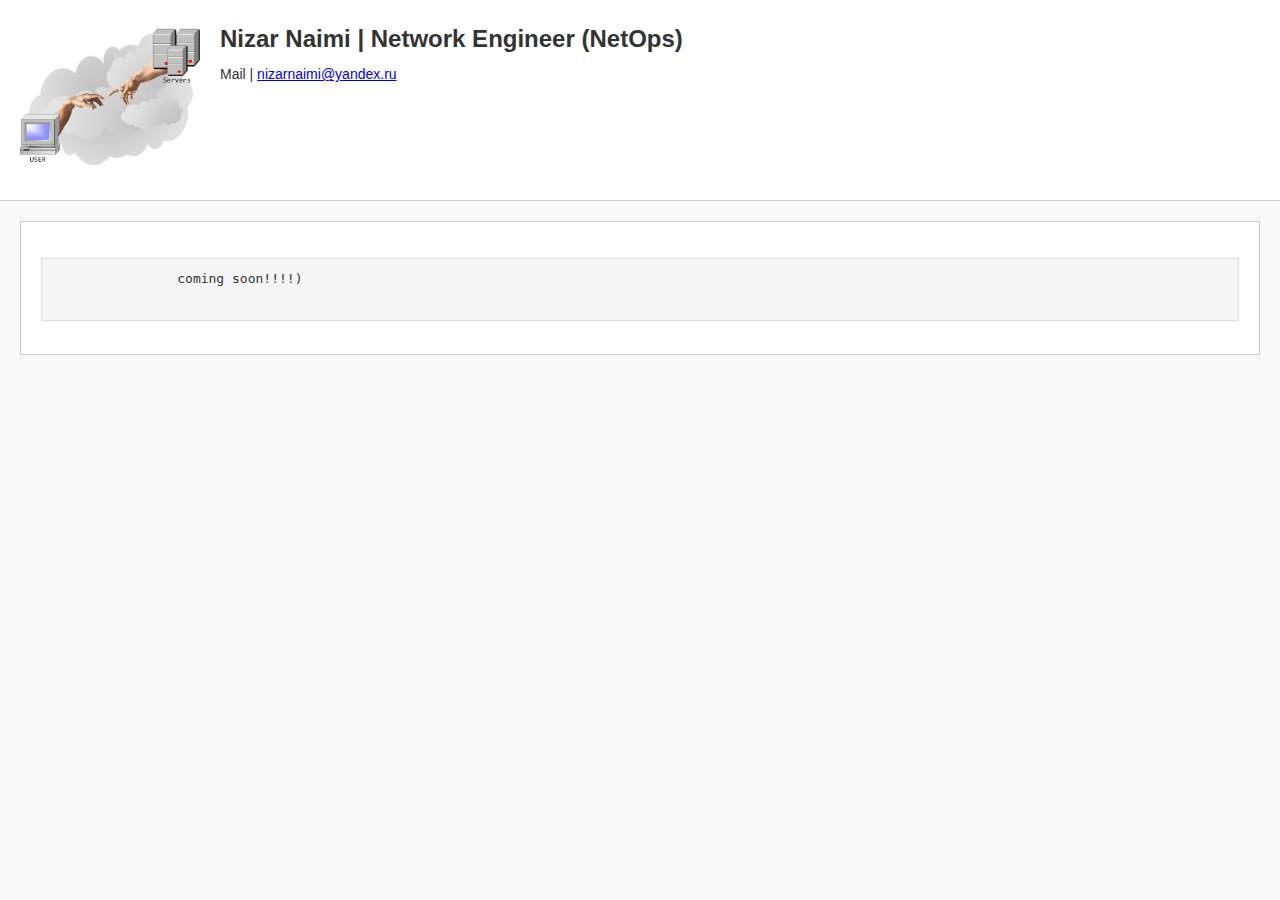
==== L2.html @ 7221589c "init and add site files" ====
<!DOCTYPE html>
<html lang="ru">
<head>
    <meta charset="UTF-8">
    <meta name="viewport" content="width=device-width, initial-scale=1.0">
    <title>Nizar Naimi</title>
    <link rel="stylesheet" href="styles_labs.css">
</head>
<body>
    <header>
        <div class="logo">
            <a href="index.html"><img src="image/logo.png" alt="Logo"></a>
        </div>
        <div class="header-title">
            <h1>Nizar Naimi | Network Engineer (NetOps)</h1>
            <p>
                Mail |
                <a href="mailto:nizarnaimi@yandex.ru">nizarnaimi@yandex.ru</a><br>
            </p>
        </div>
    </header>
    <main>
        <article>
            <p>

            </p>
            <pre class="diagram">
                coming soon!!!!)
            </pre>
        </article>
    </main>
</body>
</html>
---- styles_labs.css ----
/* Общие стили */
body {
    font-family: Arial, sans-serif;
    margin: 0;
    padding: 0;
    line-height: 1.6;
    color: #333;
    background-color: #f9f9f9;
}

/* Шапка */
header {
    display: flex;
    align-items: flex-start;
    padding: 20px;
    background-color: #fff;
    border-bottom: 1px solid #ccc;
}

.logo img {
    max-width: 180px;
    height: auto;
}

.header-title {
    margin-left: 20px;
}

.header-title h1 {
    font-size: 24px;
    margin: 0;
}

.header-title p {
    font-size: 14px;
    margin: 5px 0 0;
}

/* Основная часть */
main {
    display: flex;
    padding: 20px;
}


/* Контент с ползунком */
article {

   flex: 3; 
   margin: auto;
   max-width:1300px;
   padding: 20px;
   background-color: #fff;
   border: 1px solid #ccc;
   max-height: 600px; /* Максимальная высота контента */
   overflow-y: auto; /* Вертикальный скролл */
   overflow-x: hidden; /* Убираем горизонтальный скролл */
}

.diagram {
    background-color: #f5f5f5;
    padding: 10px;
    border: 1px solid #ddd;
    font-family: monospace;
    white-space: pre-wrap;
}
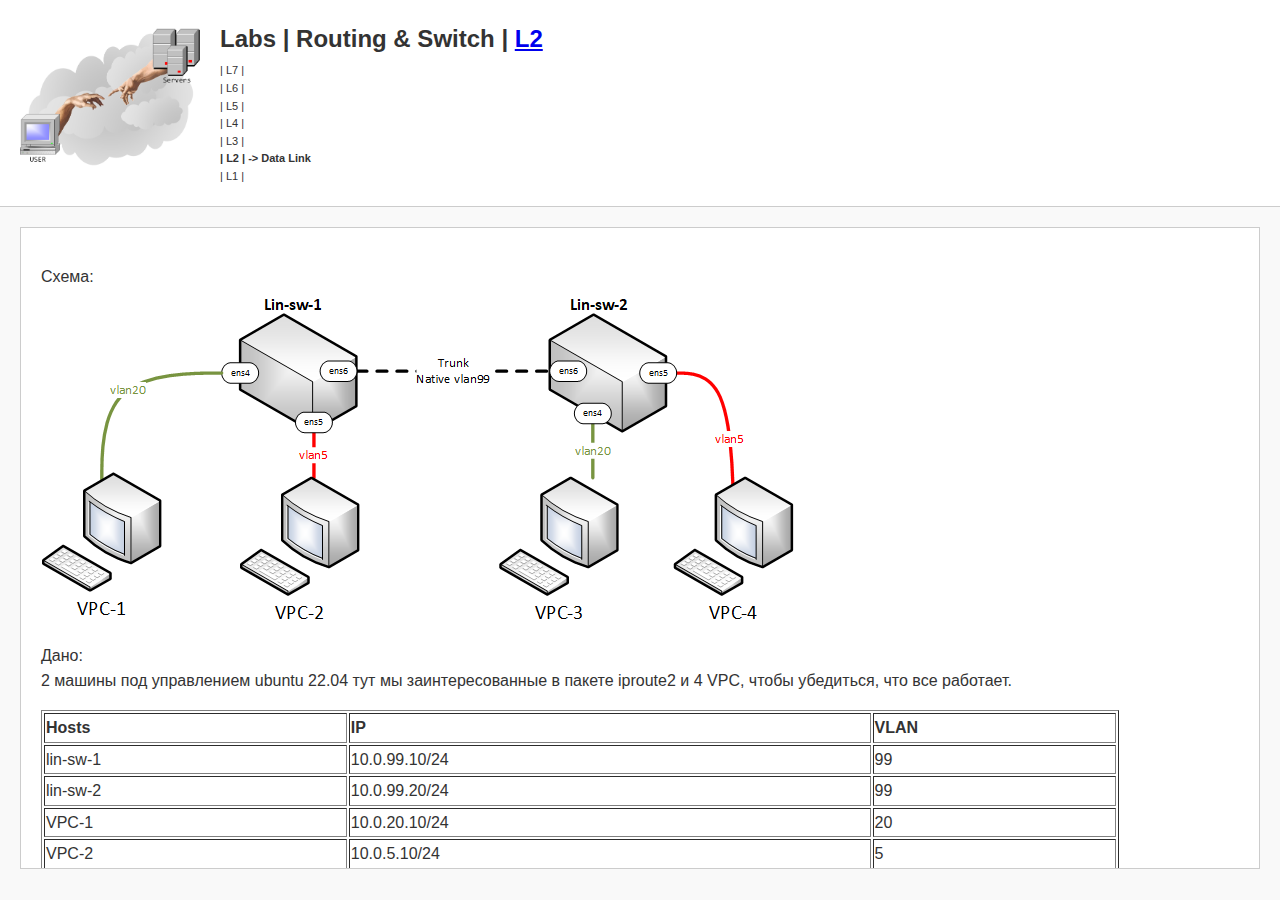
==== commit 8c2185c2: "adding first L2 lab" ====
--- a/L2.html
+++ b/L2.html
@@ -12,20 +12,69 @@
             <a href="index.html"><img src="image/logo.png" alt="Logo"></a>
         </div>
         <div class="header-title">
-            <h1>Nizar Naimi | Network Engineer (NetOps)</h1>
+            <h1>Labs | Routing & Switch | <a href="L2.html">L2</a></h1>
             <p>
-                Mail |
-                <a href="mailto:nizarnaimi@yandex.ru">nizarnaimi@yandex.ru</a><br>
+               | L7 |<br>
+               | L6 |<br>
+               | L5 |<br>
+               | L4 |<br>
+               | L3 |<br>
+               <b> | L2 | -> Data Link</b><br>
+               | L1 |<br>
             </p>
         </div>
     </header>
     <main>
         <article>
             <p>
+                Схема:<br>
+                <img src="image/L2-1.png" alt="net-diagram"><br>
+                Дано: <br>
+                2 машины под управлением ubuntu 22.04 тут мы
+                заинтересованные в пакете iproute2
+                и 4 VPC, чтобы убедиться, что все работает.
+
+                <table border style="width:90%">
+                    <tr >
+                        <td><b>Hosts</b></td>
+                        <td><b>IP</b></td>
+                        <td><b>VLAN</b></td>
+                    </tr>
+                    <tr>
+                        <td>lin-sw-1</td>
+                        <td>10.0.99.10/24</td>
+                        <td>99</td>
+                    </tr>
+                    <tr>
+                        <td>lin-sw-2</td>
+                        <td>10.0.99.20/24</td>
+                        <td>99</td>
+                    </tr>
+                    <tr>
+                        <td>VPC-1</td>
+                        <td>10.0.20.10/24</td>
+                        <td>20</td>
+                    </tr>
+                    <tr>
+                        <td>VPC-2</td>
+                        <td>10.0.5.10/24</td>
+                        <td>5</td>
+                    </tr>
+                    <tr>
+                        <td>VPC-3</td>
+                        <td>10.0.20.20/24</td>
+                        <td>20</td>
+                    </tr>
+                    <tr>
+                        <td>VPC-4</td>
+                        <td>10.0.5.20/24</td>
+                        <td>5</td>
+                    </tr>
+                </table>
 
             </p>
             <pre class="diagram">
-                coming soon!!!!)
+               
             </pre>
         </article>
     </main>
--- a/styles_labs.css
+++ b/styles_labs.css
@@ -32,8 +32,8 @@
 }
 
 .header-title p {
-    font-size: 14px;
-    margin: 5px 0 0;
+    font-size: 11px;
+    margin: 4px 0 0;
 }
 
 /* Основная часть */
@@ -52,9 +52,9 @@
    padding: 20px;
    background-color: #fff;
    border: 1px solid #ccc;
-   max-height: 600px; /* Максимальная высота контента */
-   overflow-y: auto; /* Вертикальный скролл */
-   overflow-x: hidden; /* Убираем горизонтальный скролл */
+   max-height: 600px; 
+   overflow-y: auto; 
+   overflow-x: hidden; 
 }
 
 .diagram {
